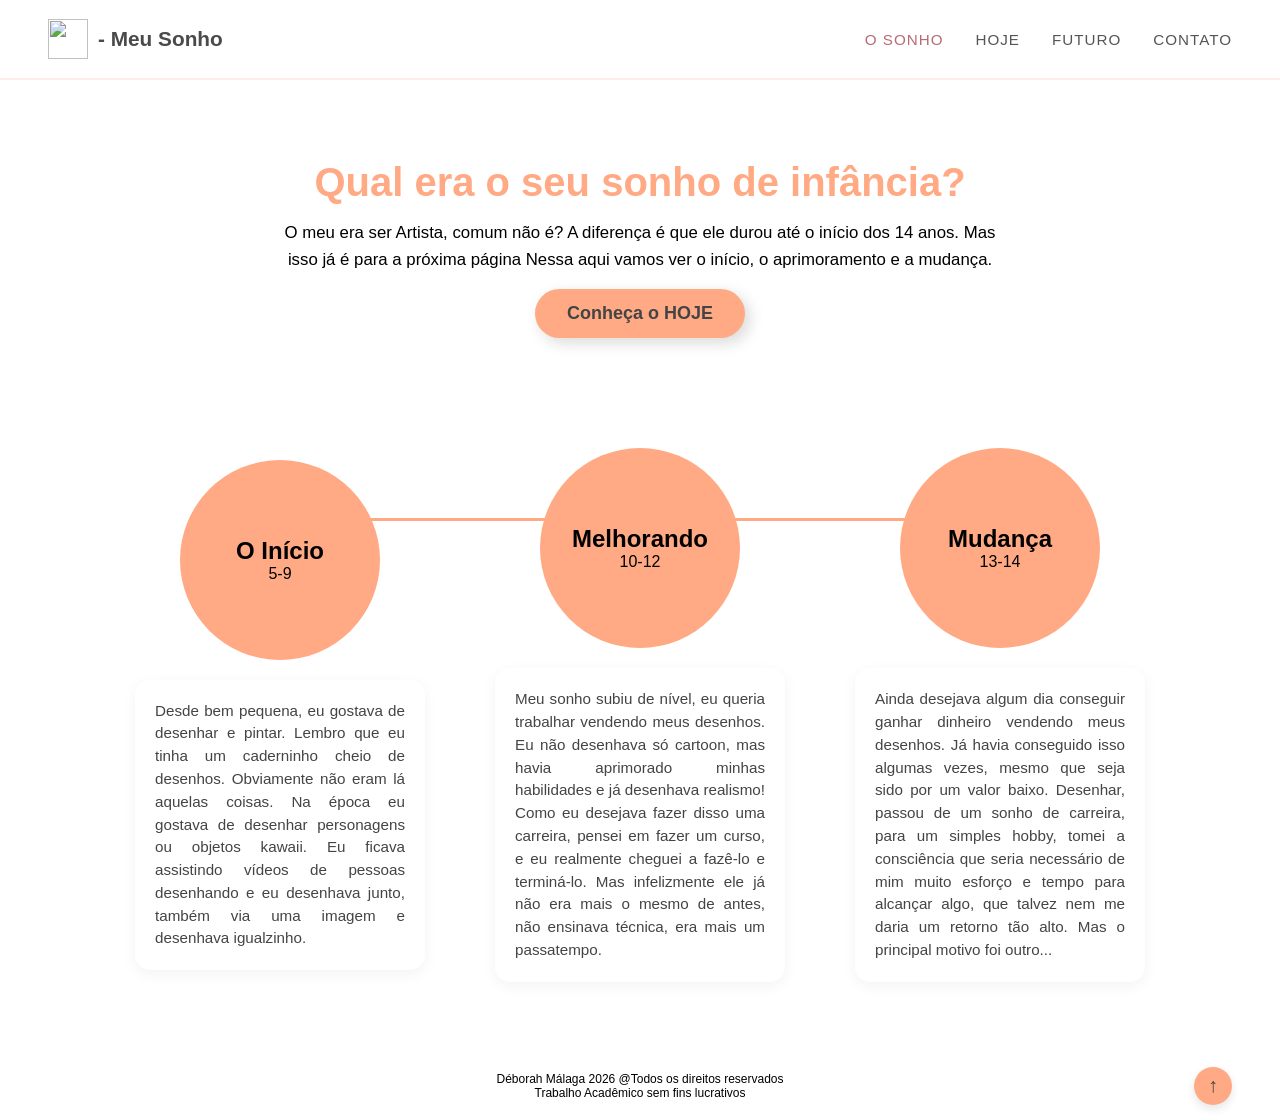
==== index.html @ 83c6f787 "Add files via upload" ====
<!DOCTYPE html>
<html lang="pt-br">
    <head>
        <title>Meu Sonho de Infância</title>
        <meta charset="utf-8">
        <link rel="icon" type="image/png" href="img/icone2.png">
		<link rel="stylesheet" type="text/css" href="style1.css">
    </head>
    <body>
	
		<header class="navbar" id="topo">
			<div class="logo">
				<img src="img/icone.png" class="icone-menu">
				<span>- Meu Sonho</span>
			</div>

			<nav class="nav-pag">
				<a href="index.html" class="ativo">O Sonho</a>
				<a href="hoje.html">Hoje</a>
				<a href="futuro.html">Futuro</a>
				<a href="contato.html">Contato</a>
			</nav>
		</header>
		
		<main>
			<section class="sonho">
			  <div class="container">
				<h1 class="titulo-principal">Qual era o seu sonho de infância?</h1>
				<p class="descricao-sonho">
				O meu era ser Artista, comum não é?
				A diferença é que ele durou até o início dos 14 anos. Mas isso já é para a próxima página
				Nessa aqui vamos ver o início, o aprimoramento e a mudança.
				</p>
			  </div>
			  <div class="direcao"><a href="hoje.html">Conheça o HOJE</a></div>
			</section>
			
			<div class="bloco-branco">
				<div class="conteudo">
					<div class="item">
						<div class="circulo">
							<h2>O Início</h2> 
							<p>5-9</p>
						</div>
						<p class="texto">Desde bem pequena, eu gostava de desenhar e pintar. Lembro
						que eu tinha um caderninho cheio de desenhos. Obviamente não eram lá aquelas coisas.
						Na época eu gostava de desenhar personagens ou objetos kawaii. Eu ficava assistindo 
						vídeos de pessoas desenhando e eu desenhava junto, também via uma imagem e desenhava igualzinho.</p>
					</div>
					<div class="item">
						<div class="circulo">
							<h2>Melhorando</h2> 
							<p>10-12</p>
						</div>
						<p class="texto">Meu sonho subiu de nível, eu queria trabalhar vendendo meus desenhos.
						Eu não desenhava só cartoon, mas havia aprimorado minhas habilidades e já desenhava realismo!
						Como eu desejava fazer disso uma carreira, pensei em fazer um curso, e eu realmente cheguei a
						fazê-lo e terminá-lo. Mas infelizmente ele já não era mais o mesmo de antes, não ensinava técnica, era mais um passatempo.</p>
					</div>
					<div class="item">
						<div class="circulo">
							<h2>Mudança</h2> 
							<p>13-14</p>
						</div>
						<p class="texto">Ainda desejava algum dia conseguir ganhar dinheiro vendendo meus desenhos. 
						Já havia conseguido isso algumas vezes, mesmo que seja sido por um valor baixo. Desenhar, passou 
						de um sonho de carreira, para um simples hobby, tomei a consciência que seria necessário de mim
						muito esforço e tempo para alcançar algo, que talvez nem me daria um retorno tão alto. Mas o principal motivo foi outro...</p>
					</div>
				</div>
			</div>
		</main>
			
		<footer>
			<h5>Déborah Málaga 2026 @Todos os direitos reservados<br> 
			Trabalho Acadêmico sem fins lucrativos</h5>
			<a href="#topo" class="seta-topo" title="Voltar ao topo">↑</a>
		</footer>
			
    </body>
</html>
---- style1.css ----
*{
    margin: 0px;
    padding: 0px;
}

body {
	background-image: url(img/fundo.png);
	background-size: cover;
    background-repeat: no-repeat;
    background-attachment: fixed;
	font-family: Montserrat, Arial, sans-serif; 
}

.navbar {
  display: flex;
  justify-content: space-between;
  align-items: center;
  padding: 19.2px 48px;
  border-bottom: 2px solid rgba(255, 160, 122, 0.2);

}

.logo {
  display: flex;
  align-items: center;
  gap: 10px;
  font-size: 20.8px;
  font-weight: 600;
  color: #4a4a4a;
}

.logo img{
	height: 40px;
	width: 40px;
}

.nav-pag {
  display: flex;
  gap: 32px;
  align-items: center;
}

.nav-pag a {
  text-decoration: none;
  color: #555555;
  font-size: 15.2px;
  font-weight: 500;
  letter-spacing: 1px;
  text-transform: uppercase;
  transition: all 0.3s ease;
  position: relative;
}

.nav-pag .ativo {
	color: #b86b77;
}

.nav-pag a:hover {
	color: #b86b77;
}


.direcao {
    background-color: rgba(255, 170, 132, 1);
    display: inline-block;
    font-weight: 700;
    font-size: 18px;
    margin-top: 15px;
    padding: 14px 32px;
    border-radius: 30px; 
    box-shadow: 5px 5px 15px 0px rgba(0, 0, 0, 0.15);
    transition: transform 0.3s ease;
}

.direcao:hover {
    transform: translateY(-5px);
}

.direcao a {
    text-decoration: none;
    color: #444444; 
}

.sonho {
  padding: 60px 0 40px 0;
  text-align: center;
}


.titulo-principal {
  font-size: 2.5rem;
  font-weight: 800;
  margin: 20px 0 15px 0;
  color: rgba(255, 170, 132, 1) ;
}

.descricao-sonho {
  color: black;
  max-width: 720px;
  margin: 0 auto;
  font-size: 1.05rem;
  line-height: 1.6;
}

.bloco-branco {
	background-color: white;
	min-height: 580px;
}

.conteudo{
	margin: 30px 40px;
	padding: 40px 60px;
	display: flex;
	align-items: center;
	justify-content: space-around;
	position: relative;
}
.conteudo::before {
    content: '';
    position: absolute;
    top: 110px; 
    left: 15%;
    right: 15%;
    height: 3px;
    background-color: #FFAA84; 
    z-index: 0;
}
.item{
	display: flex;
	flex-direction: column;
	align-items: center;
}
.circulo{
	background: rgba(255, 170, 132, 1);
    border-radius: 50%;
    width: 200px;
    height: 200px;
	display: flex;
	flex-direction: column;
	justify-content: center;
	align-items: center;
	text-align: center;
}	
.texto {

  font-size: 0.95rem;
  line-height: 1.5; 
	width: 250px;
	background-color: #ffffff;     
    padding: 20px;                  
    border-radius: 15px;             
    box-shadow: 0 4px 15px rgba(0, 0, 0, 0.05);
    color: #444;
    text-align: justify;            
    margin-top: 20px;
	transition: transform 0.7s ease;
}

.texto:hover{
	transform: translateY(-3px);
}
footer {
    position: relative; 
    display: flex;
    justify-content: center;
    align-items: center;
    padding: 20px 48px;
}

footer h5 {
    font-size: 12px;
    font-weight: 406;
    text-align: center;
}

.seta-topo {
    position: absolute;
    right: 48px;
    display: flex;
    align-items: center;
    justify-content: center;
    width: 38px;
    height: 38px;
    background-color: #FFAA84;
    color: #444444;
    text-decoration: none;
    font-size: 20px;
    font-weight: bold;
    border-radius: 50%;
    box-shadow: 0 4px 10px rgba(0, 0, 0, 0.1);
    transition: transform 0.3s ease, background-color 0.3s ease, color 0.3s ease;
}

.seta-topo:hover {
    transform: translateY(-4px);
    background-color: #b86b77;
    color: #ffffff;
}
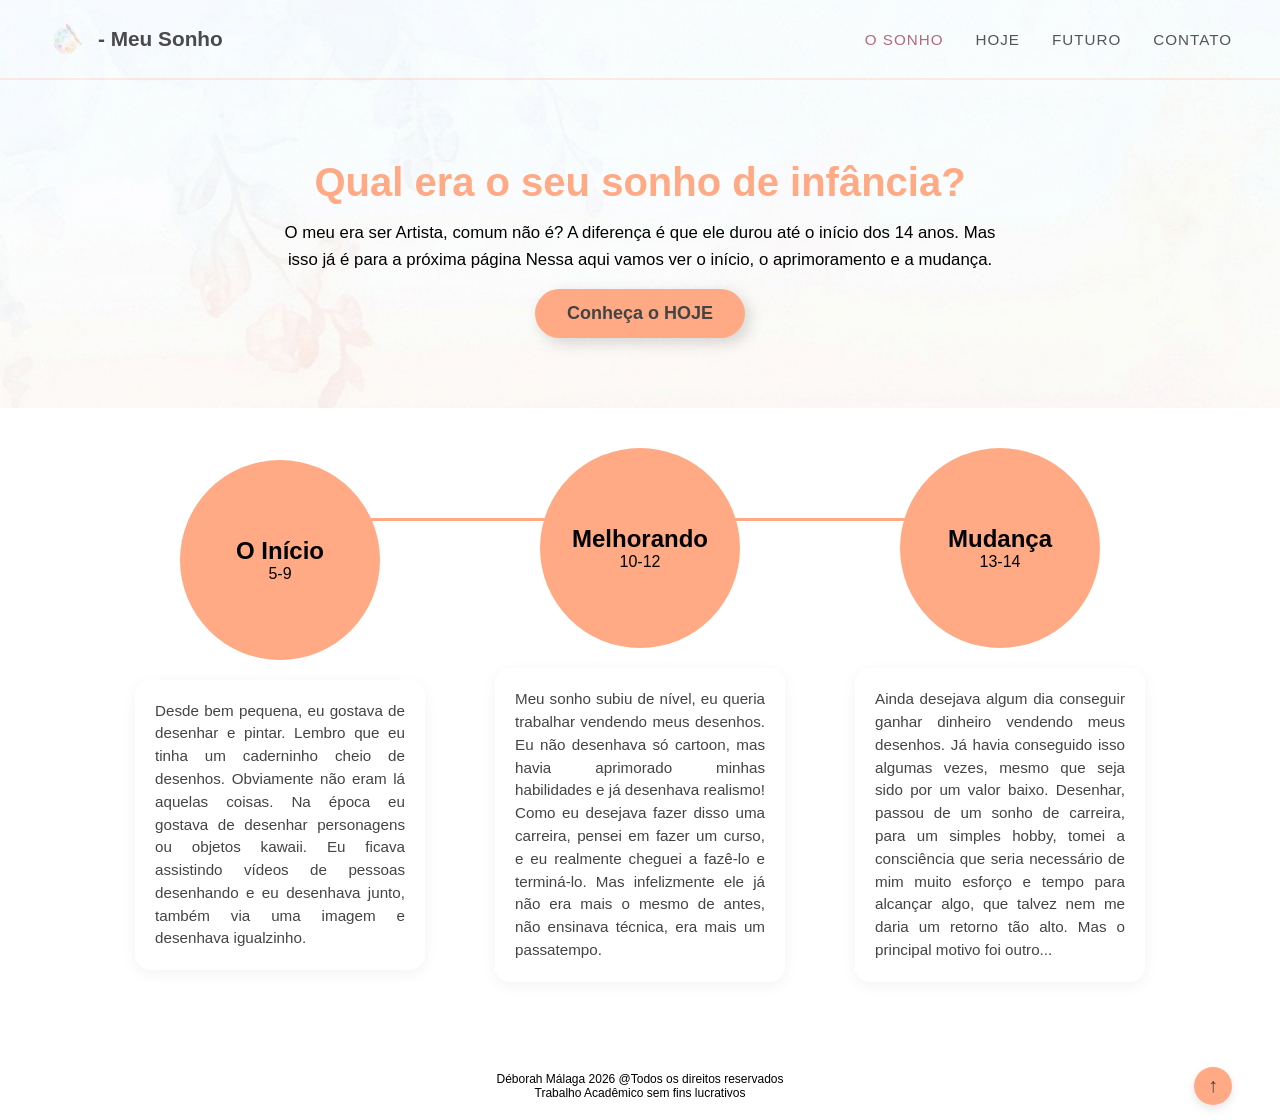
==== commit 7c24b5b9: "Update index.html" ====
--- a/index.html
+++ b/index.html
@@ -10,7 +10,7 @@
 	
 		<header class="navbar" id="topo">
 			<div class="logo">
-				<img src="img/icone.png" class="icone-menu">
+				<img src="icone.png" class="icone-menu">
 				<span>- Meu Sonho</span>
 			</div>
 
@@ -78,4 +78,4 @@
 		</footer>
 			
     </body>
-</html>+</html>
--- a/style1.css
+++ b/style1.css
@@ -4,7 +4,7 @@
 }
 
 body {
-	background-image: url(img/fundo.png);
+	background-image: url(fundo.png);
 	background-size: cover;
     background-repeat: no-repeat;
     background-attachment: fixed;
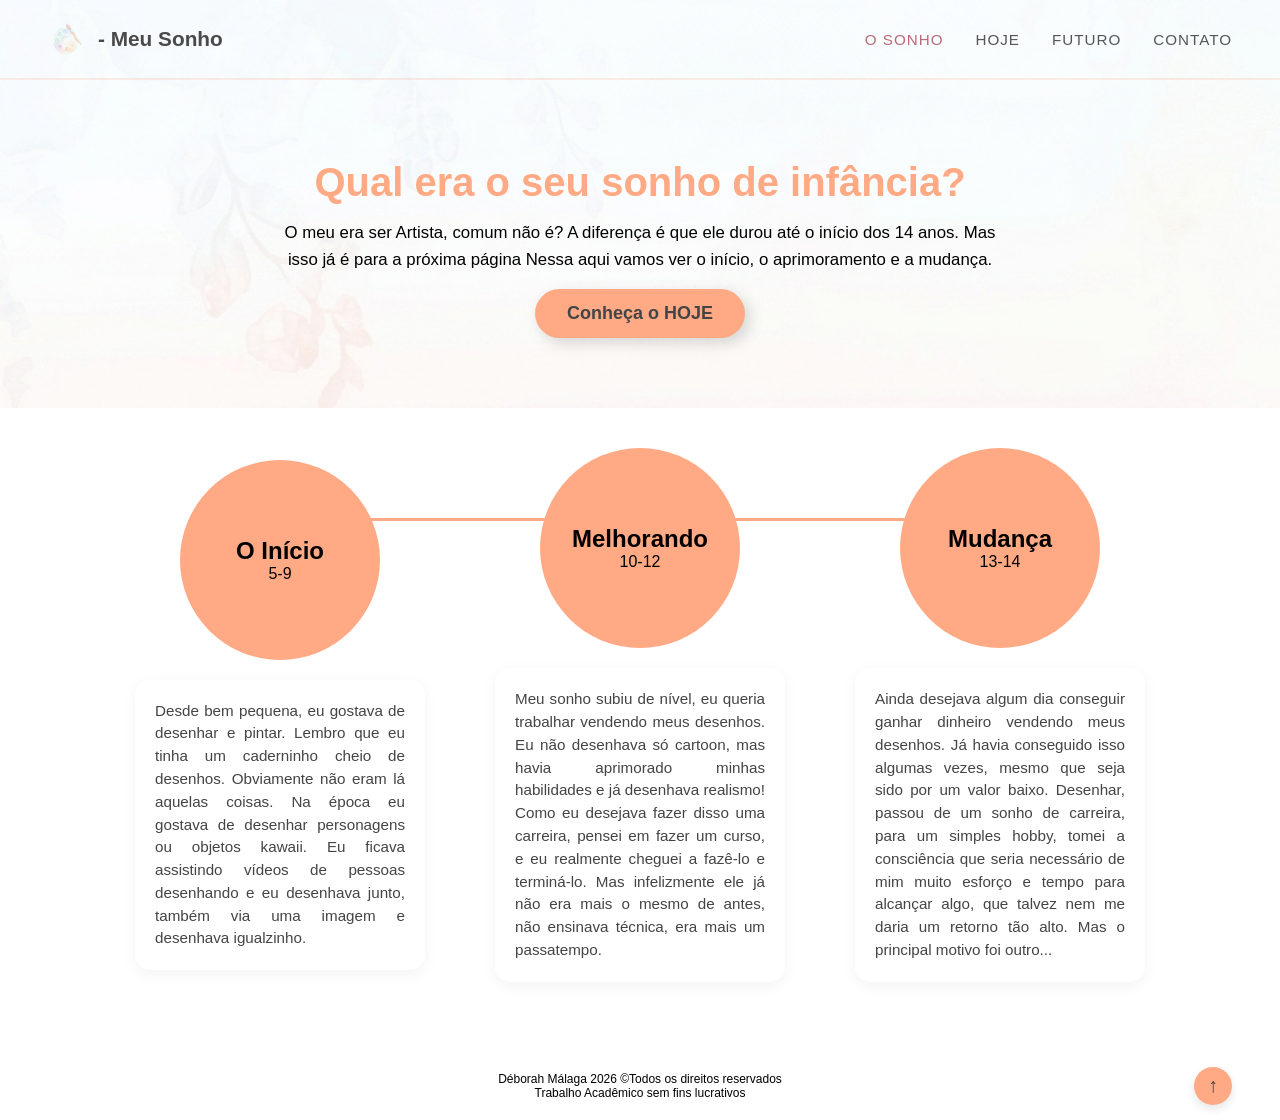
==== commit 9c6cc4ff: "Update index.html" ====
--- a/index.html
+++ b/index.html
@@ -3,7 +3,7 @@
     <head>
         <title>Meu Sonho de Infância</title>
         <meta charset="utf-8">
-        <link rel="icon" type="image/png" href="img/icone2.png">
+        <link rel="icon" type="image/png" href="icone2.png">
 		<link rel="stylesheet" type="text/css" href="style1.css">
     </head>
     <body>
@@ -72,7 +72,7 @@
 		</main>
 			
 		<footer>
-			<h5>Déborah Málaga 2026 @Todos os direitos reservados<br> 
+			<h5>Déborah Málaga 2026 &copy;Todos os direitos reservados<br> 
 			Trabalho Acadêmico sem fins lucrativos</h5>
 			<a href="#topo" class="seta-topo" title="Voltar ao topo">↑</a>
 		</footer>
